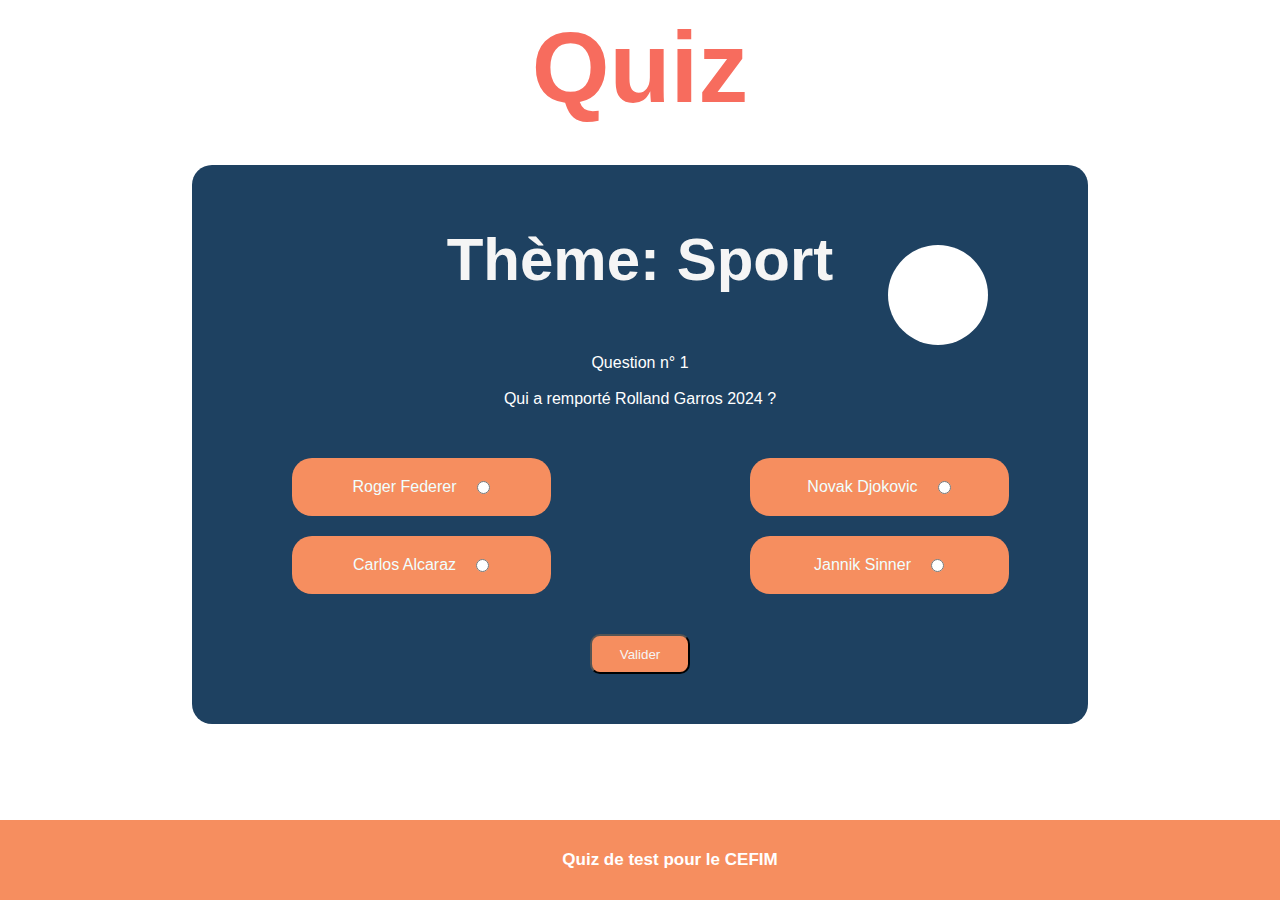
==== quiz.html @ cc95f5c4 "Ceci est le quiz créé pour le test d'admission au CEFIM" ====
<!DOCTYPE html>
<html lang="fr">
<head>
    <meta charset="UTF-8">
    <meta http-equiv="X-UA-Compatible" content="IE=edge">
    <meta name="viewport" content="width=device-width, initial-scale=1.0">
    <title>Quiz CEFIM</title>
    <!-- Inclusion du fichier css pour le style du quiz -->
    <link rel="stylesheet" href="style/style.css">

    <!-- Inclusion des 3 scripts nécessaires pour faire fonctionner le quiz -->
    <script src="scripts/config.js" defer></script>
    <script src="scripts/script.js" defer></script>
    
</head>
<body>
    <!-- En-tête -->
    <header>
        <h1>Quiz</h1>
    </header>
    <main>
    <div class="ZoneQuiz">
        <!-- Création du cercle où est affiché le timer -->
        <div class="zoneAfficheTimer">
            <!-- Affichage du timer -->
            <span id="afficheTimer"></span>
        </div>
        <!-- Zone où sera affiché le thème -->
        <div class="zoneTheme">
        <!-- Utilisation d'un span pour intégrer d'éventuels futurs thèmes-->
            <h2 id="titrePresentation">Thème: <span id="theme">Sport</span></h2>
        </div>
        <!-- Création de la zone où sera affichée la question en cours -->
        <div class="zoneQuestions">
            Question n°<span id="numQuestion">1</span><br><br>
            <span id="question">?</span>
        </div>
        <!-- Création de la zone où seront affichées les questions -->
        <div class="zoneReponses">
        <!-- On utilise des input de type radio pour sélectionner son choix-->
        <!-- Utilisation de span pour intégrer les réponses de la matrice listeReponses -->
            <div class="reponse">
                <span id="zoneReponse-1"></span>
                <input type="radio" name="reponse" id="reponse-1" value="1">
            </div>
            <div  class="reponse">
                <span id="zoneReponse-2"></span>
                <input type="radio" name="reponse" id="reponse-2" value="2">
            </div> 
            <div  class="reponse">
                <span id="zoneReponse-3"></span>
                <input type="radio" name="reponse" id="reponse-3" value="3">
            </div>
            <div class="reponse">
                <span id="zoneReponse-4"></span>
                <input type="radio" name="reponse" id="reponse-4" value="4">
            </div>
            
        </div>
        <span id="afficherResultat"></span>
        <button id="validerReponse">Valider</button>     
    
    
    </div>
    </main>
    <!-- Pied de page -->
    <footer>
        Quiz de test pour le CEFIM
    </footer>

       
</body>
</html>
---- style/style.css ----
/**
 * Reset
 */
 * {
    margin: 0;
    padding: 0;
    /* width: 100%;
    height: 100%; */
    /* box-sizing: border-box; */
}

/**
 * Eléments génériques
 */

/* body {
    --color-primary: #f76c5e;
    --color-secondary: #f68e5f;
    --color-tertiary: #ffeee6;    
} */

/* Mise en forme des titres */
h1 {
    margin: 10px;
    font-size: 100px;
    font-weight: 900;
    color: #f76c5e;
}

h2 {
    position: inherit;
    margin: 10px;
    font-size: 60px;
    font-weight: 600;
    color: whitesmoke ;
}

#titrePresentation
{
    position: inherit;
    padding: 0px 10px;
    width: 100%;
    /* height: 33%; */
}
.boutonDemarrer
{
    display: inline-block;
    padding: 10px 20px;
    border-style: solid;
    border-color: black;
    border-width: 2px;
    color: whitesmoke;
    text-decoration: none;
    border-radius: 10px;
    text-align: center;   
    background-color: #f68e5f;
    width: 30%;
}

.boutonDemarrer:hover {
    background-color: whitesmoke;
    color: #f68e5f;
    }

h3 {
    position: inherit;
    margin: 10px;
    font-size: 17px;
    font-weight: 500;
    color: whitesmoke;
}

/**
 * Eléments principaux
 */
body {
    /* display: flex;
    flex-direction: column;
    justify-content: space-between;
    align-items: center; */
    min-height: 100vh;
    font-family: 'Roboto', sans-serif; 
}

main {
    display: flex;
    flex-direction: column;
    justify-content: center;
    justify-items: center;
    align-items: center;
}

header {
    display: flex;
    flex-direction: column;
    align-items: center;
    justify-content: center;
    
}


footer {
    position: fixed;
    bottom: 0;
    left: 0;
    display: flex;
    justify-content: center;
    /* justify-items: center; */
    width: 100%;
    align-items: center;
    text-align: center;
    padding: 30px;
    font-weight: 600;
    font-size: 17px;
    color: white;
    background-color:#f68e5f;
}
.margeHaute {
    margin-top: 30px;
}

.margeBasse{
    margin-bottom: 30px;
}

/**
 * Mise en forme des éléments de la zone principale
 */


.ZonePresentation {
    position: relative;
    display: flex;
    flex-direction:column ;
    align-items: center;
    justify-content: space-evenly;
    justify-items: center;
    text-align: center;
    color: white;
    width: 70vw;
    height: 60vh;
    background-color: rgb(30, 65, 97);
    border-radius: 20px;
    margin: 30px;    
    
}

.ZoneQuiz {
    position: relative;
    display: flex;
    flex-direction:column ;
    flex-wrap:nowrap;
    align-items: center;
    justify-content: space-between;
    justify-items: center;
    text-align: center;
    color: white;
    width: 70vw;
    height: 70%;
    background-color: rgb(30, 65, 97);
    border-radius: 20px;
    margin: 30px;    
}

@keyframes fadeIn {
    from { opacity: 0; }
    to { opacity: 1; }
}

.fadeIn {
    opacity: 0; /* Valeur initiale opacité de la page */
	animation: fadeIn 3s ease-in-out; /* temps réglable en secondes, pour une demi-seconde mettre 0.5s */
	opacity: 1;
}


.zoneAfficheTimer{
    position: absolute;
    top: 80px;
    right: 100px;
    display: flex;
    flex-direction: column;
    border-radius: 50%;
    border-style: solid;
    border-color: black;
    border: 2px;
    background-color: white;
    width: 100px;
    height: 100px;
    text-align: center;
    color: #f76c5e;
    justify-content: center;
    font-weight: 600;
}
.zoneTheme {
    position: inherit;
    margin: 50px;
    display: flex;
    flex-direction: column;
    align-items: center;
    justify-items: center;
    border-style: hidden;
    width:100% ;
}
.zoneQuestions {
    position: inherit;
    margin-bottom: 50px;
    height: 20%;
}

.zoneResultat {
    
    color: red;
    font-size: x-large;
    font-weight: 600;
    justify-content: center;
    height: 70vh;
    
}
#afficherResultat{
    position: inherit;
    margin-bottom: 20px;
    color: red;
    height: 15%;
}
/* .blocReponses {
    display: flex;
    flex-direction: column;
    margin: 20px;
    justify-content: space-evenly;
    align-items: center;
    width: 80%;
} */

.zoneReponses {
    position: inherit;
    margin-left: 20px;
    margin-bottom: 20px;
    display: grid;
    grid-template-columns: 1fr 1fr;
    /* grid-auto-rows: 100px; */
    gap: 20px;
    width: 100%;
    justify-items: center;
    align-items: center;
    }
.zoneReponses input {
    position: inherit;
    margin-left: 20px;
    height: 50%;
    }
.reponse {
    position: inherit;
    padding: 20px;
    display: flex;
    border-radius: 20px;
    background-color: #f68e5f;
    color: azure;
    flex-direction: row;
    text-align: center;
    align-items: center;
    justify-content: center;
    width: 50%;
    height: 1fr;

}

#validerReponse {
    position: inherit;
    margin-bottom: 50px;
    border-radius: 10px;
    justify-items: center;
    background-color: #f68e5f;
    width: 100px;
    height: 40px;
    color: whitesmoke;
}

/** 
 * Responsive
 */


 /* En dessous de 1200 px */
@media screen and (max-width: 1200px) {
    main {
        width: 60%;
        height: 90%;
        padding: 30px;
    }
    .ZonePresentation {
        height: auto;
    }
    .zoneAfficheTimer {
        top:30px;
        right:30px;
        width: 70px;
        height: 70px;
    }
}


/* En dessous de 800 px */
@media screen and (max-width: 800px) {
    main {
        width: 90%;
        height: 90%;
        padding: 10px;
    }
    footer {
        position: sticky;
        bottom: 0;
    }
    .ZonePresentation {
        height: auto;
    }
    .zoneAfficheTimer {
        top:10px;
        right:10px;
        width: 40px;
        height: 40px;
    }
    .zoneReponses {
        
        margin-left: 10px;
        margin-bottom: 10px;
        
        grid-template-columns: 1fr 1fr;
        /* grid-auto-rows: 100px; */
        gap: 5px;
        width: 100%;        
        }
        .reponse {
         
            padding: 5px;
            width: 50%;
            height: 1fr;
        
        }    
}
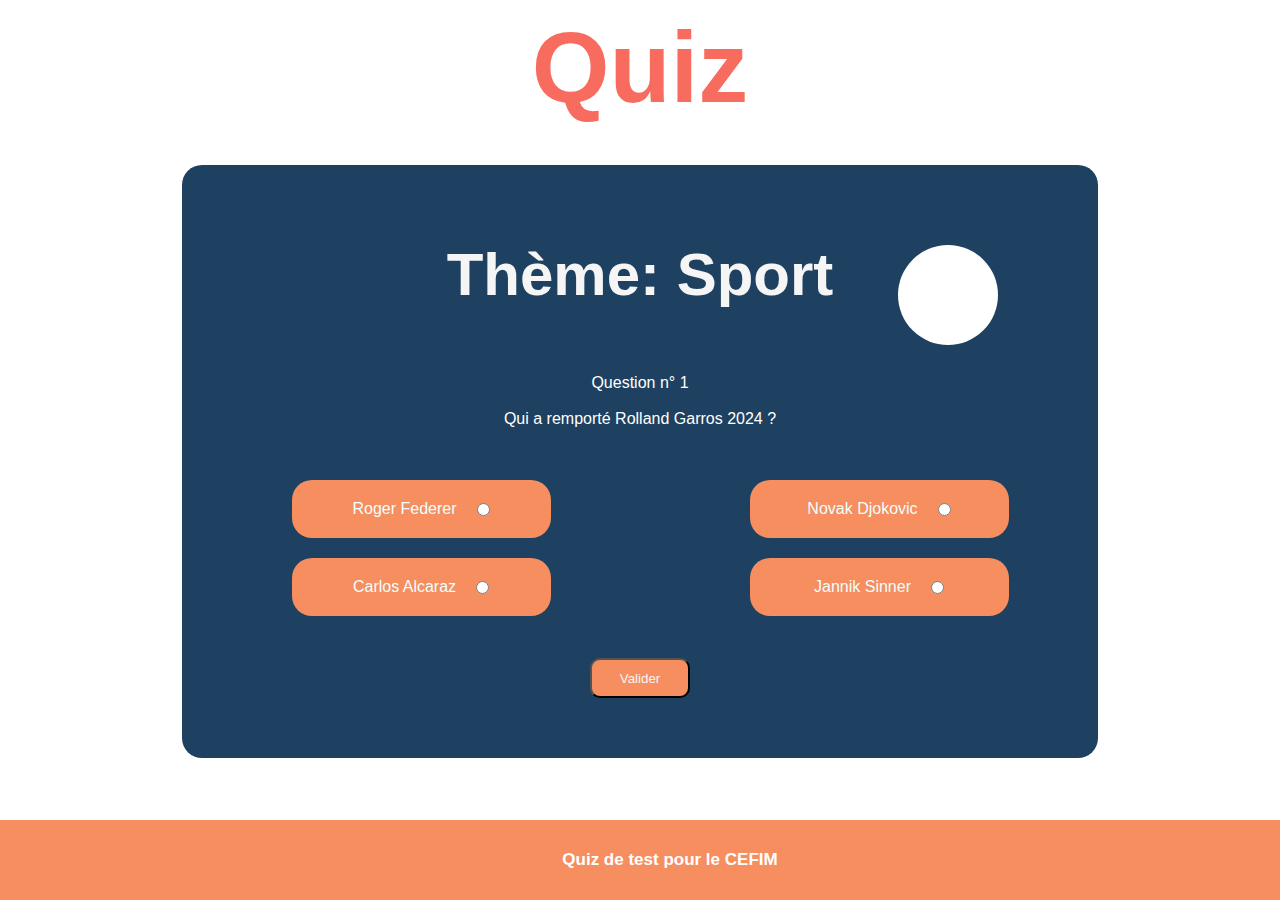
==== commit cfc953e2: "05/02/2025" ====
--- a/quiz.html
+++ b/quiz.html
@@ -59,8 +59,27 @@
         </div>
         <span id="afficherResultat"></span>
         <button id="validerReponse">Valider</button>     
-    
-    
+    <!-- <div class="zoneTableau">
+        <input type="text" id="pseudo" placeholder="Entrez votre pseudo"></input>
+    </div>    -->
+    </div>
+    <div class="zoneScoreFinal">
+        <p>Votre score est de <span id="spanScore"></span><br>
+            <span id="spanMessagePerso"></span></p><br><br>
+        <input type="text" id="inputPseudo" placeholder="Entrez votre pseudo"></input>
+        <table>
+            <thead>
+                <tr>
+                    <th>Pseudo</th>
+                    <th>Score</th>
+                </tr>
+            </thead>
+            <tbody id="tableauScore">
+
+            </tbody>
+        </table>
+            
+        </table>   
     </div>
     </main>
     <!-- Pied de page -->
--- a/style/style.css
+++ b/style/style.css
@@ -13,11 +13,9 @@
  * Eléments génériques
  */
 
-/* body {
-    --color-primary: #f76c5e;
-    --color-secondary: #f68e5f;
-    --color-tertiary: #ffeee6;    
-} */
+body {
+    min-height: 100vh;   
+}
 
 /* Mise en forme des titres */
 h1 {
@@ -55,6 +53,7 @@
     text-align: center;   
     background-color: #f68e5f;
     width: 30%;
+    margin-bottom: 5px;
 }
 
 .boutonDemarrer:hover {
@@ -123,6 +122,27 @@
     margin-bottom: 30px;
 }
 
+table {
+    margin-top: 30px;
+    color: palevioletred;
+    text-align: center;
+    width: 50%;
+    height: auto;
+    border-collapse: collapse;
+    font-size:medium;
+    
+  }
+  
+  td,
+  th {
+    padding: 15px;
+    border: 1px solid #f68e5f;
+  }
+  
+  td {
+    padding: 5px;
+  }
+
 /**
  * Mise en forme des éléments de la zone principale
  */
@@ -141,7 +161,8 @@
     height: 60vh;
     background-color: rgb(30, 65, 97);
     border-radius: 20px;
-    margin: 30px;    
+    margin: 30px;
+    padding: 10px;    
     
 }
 
@@ -159,7 +180,8 @@
     height: 70%;
     background-color: rgb(30, 65, 97);
     border-radius: 20px;
-    margin: 30px;    
+    margin: 30px; 
+    padding: 10px;   
 }
 
 @keyframes fadeIn {
@@ -201,20 +223,22 @@
     justify-items: center;
     border-style: hidden;
     width:100% ;
+    padding: 5px;
 }
 .zoneQuestions {
     position: inherit;
     margin-bottom: 50px;
     height: 20%;
+    padding: auto;
 }
 
 .zoneResultat {
     
     color: red;
-    font-size: x-large;
+    font-size: xx-large;
     font-weight: 600;
     justify-content: center;
-    height: 70vh;
+    height: 50vh;
     
 }
 #afficherResultat{
@@ -243,6 +267,7 @@
     width: 100%;
     justify-items: center;
     align-items: center;
+    padding: 2px;
     }
 .zoneReponses input {
     position: inherit;
@@ -274,6 +299,44 @@
     width: 100px;
     height: 40px;
     color: whitesmoke;
+}
+
+.zoneScoreFinal {
+    position: relative;
+    color: red;
+    font-size: xx-large;
+    font-weight: 600;
+    justify-content: center;
+    height: 50vh;
+    width: 70vw;
+    display: none;
+    flex-direction:column ;
+    flex-wrap:nowrap;
+    align-items: center;
+    justify-items: center;
+    text-align: center;
+    background-color: rgb(30, 65, 97);
+    border-radius: 20px;
+    margin: 30px; 
+    padding: 10px;
+	
+}
+
+.zoneScoreFinal input {
+    margin-top: 20px;
+    border-radius: 5px;
+    width: 200px;
+    height: 20px;
+    border-style: solid;
+    border-color: #f76c5e;
+}
+
+.afficher {
+    display: flex;
+}
+
+.cacher {
+    display: none;
 }
 
 /** 
@@ -305,13 +368,24 @@
     main {
         width: 90%;
         height: 90%;
+        /* padding: 10px; */
+    }
+
+    h1{
+        font-size: 60px;
+    }
+
+    h2{
+        font-size: 40px;
+    }
+
+    footer {
+        position: fixed;
         padding: 10px;
-    }
-    footer {
-        position: sticky;
         bottom: 0;
-    }
-    .ZonePresentation {
+        left: 0;
+    }
+    .ZonePresentation .ZoneQuiz{
         height: auto;
     }
     .zoneAfficheTimer {
@@ -324,17 +398,20 @@
         
         margin-left: 10px;
         margin-bottom: 10px;
-        
         grid-template-columns: 1fr 1fr;
-        /* grid-auto-rows: 100px; */
         gap: 5px;
         width: 100%;        
         }
-        .reponse {
+    .reponse {
          
             padding: 5px;
-            width: 50%;
-            height: 1fr;
-        
-        }    
-}+            width: 80%;
+            height: 50px;
+            }
+            
+    .zoneScoreFinal{
+        font-size: smaller;
+        height: auto;
+        width: auto;
+    }        
+}
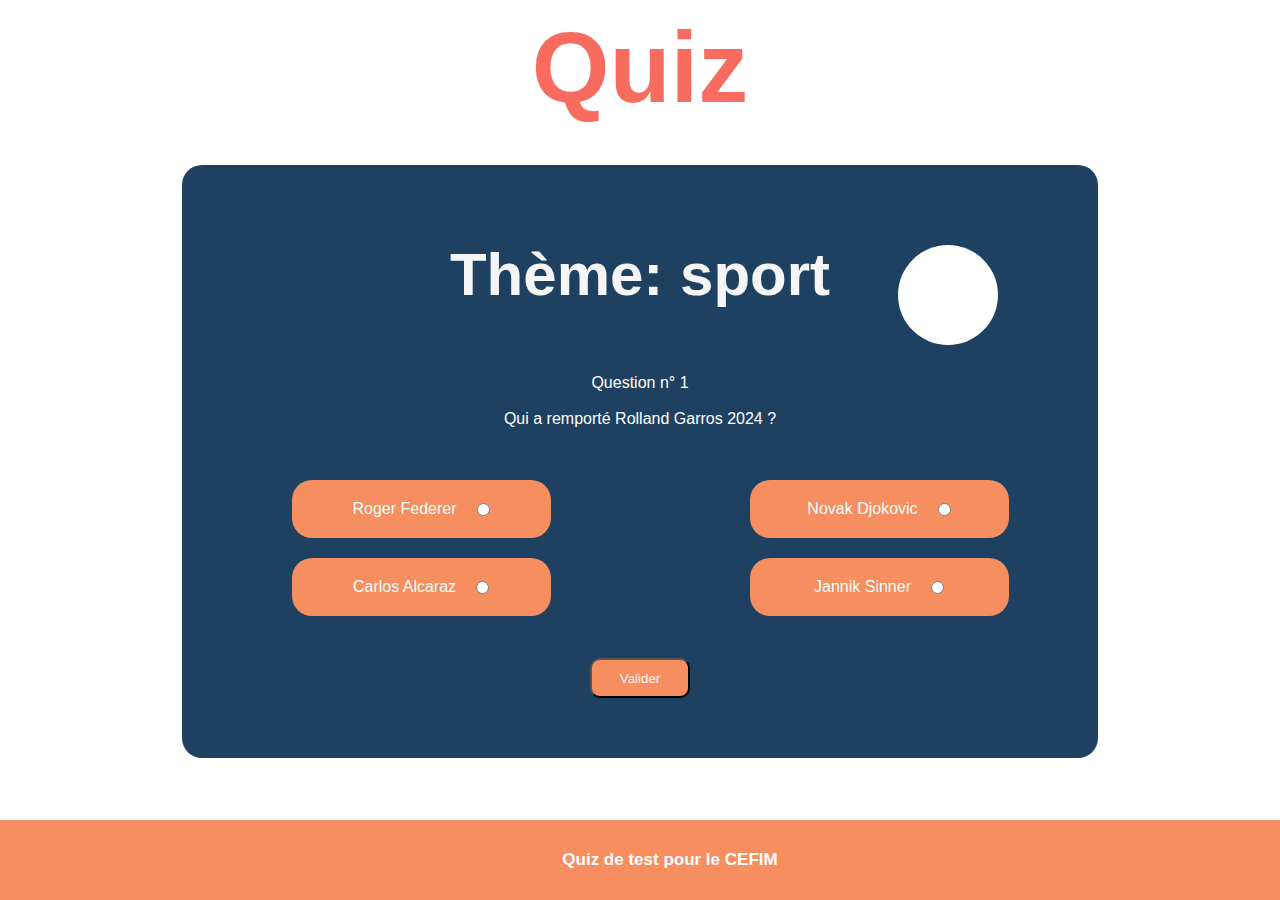
==== commit 3817b351: "07022025" ====
--- a/quiz.html
+++ b/quiz.html
@@ -28,7 +28,7 @@
         <!-- Zone où sera affiché le thème -->
         <div class="zoneTheme">
         <!-- Utilisation d'un span pour intégrer d'éventuels futurs thèmes-->
-            <h2 id="titrePresentation">Thème: <span id="theme">Sport</span></h2>
+            <h2 id="titrePresentation">Thème: <span id="theme"></span></h2>
         </div>
         <!-- Création de la zone où sera affichée la question en cours -->
         <div class="zoneQuestions">
@@ -66,7 +66,7 @@
     <div class="zoneScoreFinal">
         <p>Votre score est de <span id="spanScore"></span><br>
             <span id="spanMessagePerso"></span></p><br><br>
-        <input type="text" id="inputPseudo" placeholder="Entrez votre pseudo"></input>
+        <input type="text" id="inputPseudo" placeholder="Entrez votre pseudo">
         <table>
             <thead>
                 <tr>
@@ -77,9 +77,7 @@
             <tbody id="tableauScore">
 
             </tbody>
-        </table>
-            
-        </table>   
+        </table>  
     </div>
     </main>
     <!-- Pied de page -->
